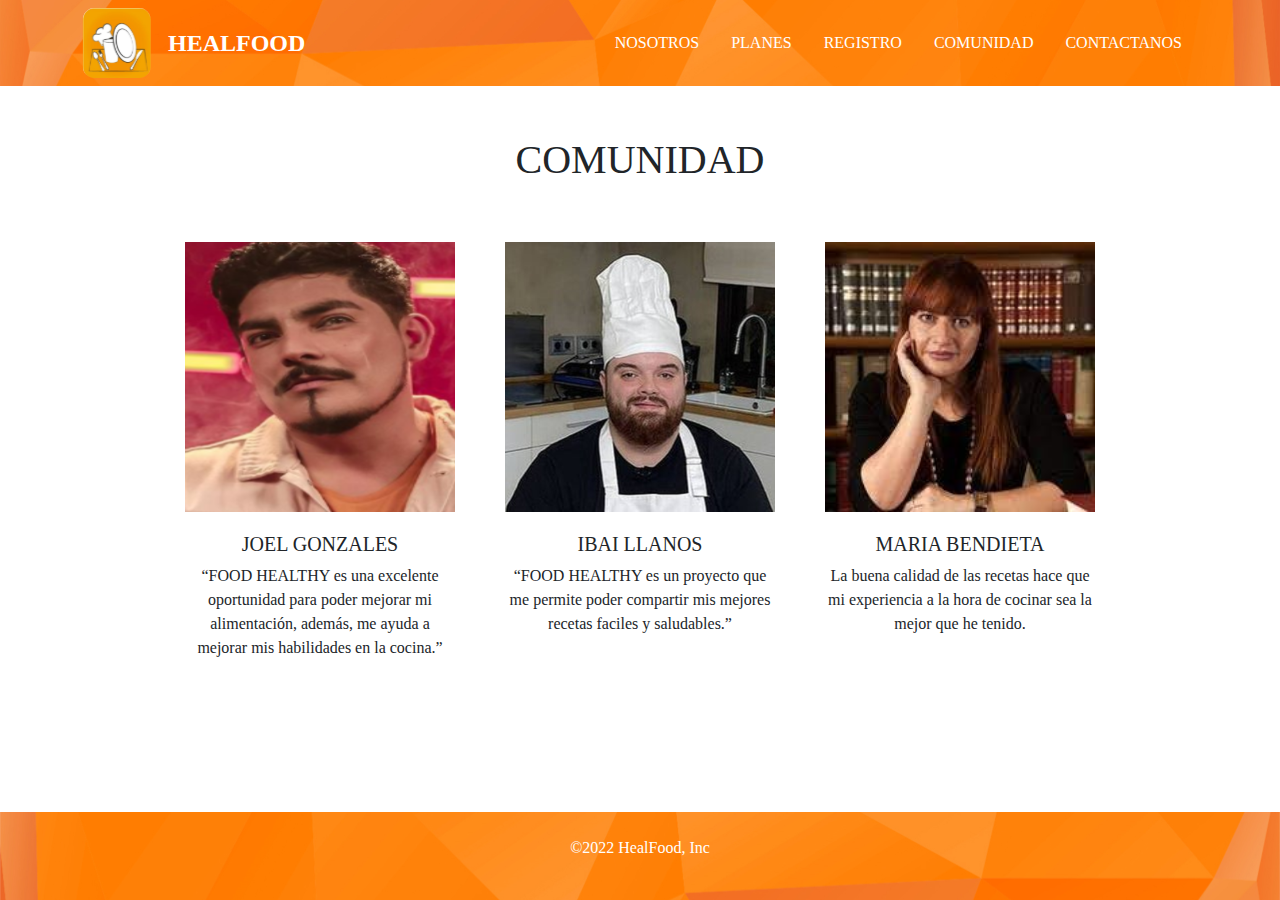
==== pages/comunidad.html @ c8208b39 "Commit de Luis" ====
<!DOCTYPE html>
<html lang="es">
  <head>
    <meta charset="UTF-8" />
    <meta http-equiv="X-UA-Compatible" content="IE=edge" />
    <meta name="viewport" content="width=device-width, initial-scale=1.0" />
    <link href="../bootstrap/css/bootstrap.min.css" rel="stylesheet" />
    <link rel="stylesheet" href="../styles/styles.css" />
    <title>HealFood</title>
  </head>
  <body>
    <header class="HF px-4 py-2">
      <div class="container">
        <div
          class="d-flex flex-wrap align-items-center justify-content-center justify-content-lg-start"
        >
          <a
            href="../index.html"
            class="d-flex align-items-center my-2 my-lg-0 me-lg-auto text-white text-decoration-none justify-content-lg-start"
          >
            <img
              src="../images/logo.svg"
              alt="Logo"
              width="70px"
              height="70px"
            /><span
              class="px-3"
              style="font-family: Roboto; font-weight: bold; font-size: 24px"
              >HEALFOOD</span
            >
          </a>
          <ul
            class="nav col-12 col-lg-auto my-2 justify-content-center my-md-0 text-small"
          >
            <li>
              <a href="../index.html" class="link-header nav-link text-white">
                NOSOTROS
              </a>
            </li>
            <li>
              <a href="./planes.html" class="link-header nav-link text-white">
                PLANES
              </a>
            </li>
            <li>
              <a href="./registro.html" class="link-header nav-link text-white">
                REGISTRO
              </a>
            </li>
            <li>
              <a
                href="./comunidad.html"
                class="link-header nav-link text-white"
              >
                COMUNIDAD
              </a>
            </li>
            <li>
              <a
                href="./contactanos.html"
                class="link-header nav-link text-white"
              >
                CONTACTANOS
              </a>
            </li>
          </ul>
        </div>
      </div>
    </header>
    <div class="comunity-develop">
      <h1 style="font-weight: normal; text-align: center">COMUNIDAD</h1>
      <div class="comunity-body-develop col-lg-auto">
        <div class="comunity-item">
          <img
            src="../images/comunity-image-1.svg"
            class="img-fluid"
            alt="image"
          />
          <h5 style="font-weight: normal; text-align: center; margin-top: 20px">
            JOEL GONZALES
          </h5>
          <p style="text-align: center">
            “FOOD HEALTHY es una excelente oportunidad para poder mejorar mi
            alimentación, además, me ayuda a mejorar mis habilidades en la
            cocina.”
          </p>
        </div>
        <div class="comunity-item">
          <img
            src="../images/comunity-image-2.svg"
            class="img-fluid"
            alt="image"
          />
          <h5 style="font-weight: normal; text-align: center; margin-top: 20px">
            IBAI LLANOS
          </h5>
          <p style="text-align: center">
            “FOOD HEALTHY es un proyecto que me permite poder compartir mis
            mejores recetas faciles y saludables.”
          </p>
        </div>
        <div class="comunity-item">
          <img
            src="../images/comunity-image-3.svg"
            class="img-fluid"
            alt="image"
          />
          <h5 style="font-weight: normal; text-align: center; margin-top: 20px">
            MARIA BENDIETA
          </h5>
          <p style="text-align: center">
            La buena calidad de las recetas hace que mi experiencia a la hora de
            cocinar sea la mejor que he tenido.
          </p>
        </div>
      </div>
    </div>
    <div class="FT container-fluid">
      <footer class="py-4">
        <p class="text-center text-white" style="font-family: Roboto">
          &copy;2022 HealFood, Inc
        </p>
      </footer>
    </div>
    <script src="../bootstrap/js/bootstrap.min.js"></script>
  </body>
</html>
---- styles/styles.css ----
body {
  display: flex;
  flex-direction: column;
  height: 100vh;
  font-family: Roboto;
}

.HF {
  background-image: url("../images/header-image.svg");
  background-repeat: no-repeat;
  background-size: cover;
}

.FT {
  background-image: url("../images/footer-image.svg");
  background-repeat: no-repeat;
  background-size: cover;
  text-align: center;
}

.FT-contact {
  background-color: #f56a06;
  font-family: Roboto;
}

.link-header {
  font-family: Roboto;
}

@media (max-width: 992px) {
  .page-develop {
    display: flex;
    flex-direction: column;
    align-items: center;
    justify-content: space-between;
  }

  .contact-develop {
    flex-grow: 1;
  }

  .plan-develop {
    display: flex;
    flex-direction: column;
    justify-content: center;
    align-items: center;
    flex-grow: 1;
    gap: 30px;
    padding: 50px 50px;
  }
  .planCard {
    border: 0px;
    border-radius: 63px;
    padding: 20px;
    width: 350px;
    height: 250px;
  }

  .register-body-develop {
    margin-top: 50px;
    display: flex;
    flex-direction: column;
    gap: 100px;
  }
  .comunity-develop {
    display: flex;
    flex-direction: column;
    align-items: center;
    flex-grow: 1;
    padding: 50px 50px;
  }
  .comunity-body-develop {
    display: flex;
    flex-direction: column;
  }
  .comunity-item {
    display: flex;
    flex-direction: column;
    width: 270px;
    margin-top: 30px;
  }
}

@media (min-width: 992px) {
  .page-develop {
    display: flex;
    flex-direction: row;
    justify-content: space-between;
    align-items: center;
    flex-grow: 1;
  }

  .contact-develop {
    flex-grow: 1;
  }

  .plan-develop {
    display: flex;
    flex-direction: row;
    justify-content: center;
    align-items: flex-start;
    flex-grow: 1;
    gap: 30px;
    padding: 100px 50px;
  }

  .planCard {
    border: 0px;
    border-radius: 63px;
    padding: 30px;
    width: 300px;
    height: 400px;
  }
  .register-body-develop {
    margin-top: 50px;
    display: flex;
    flex-direction: row;
    gap: 100px;
  }

  .comunity-develop {
    display: flex;
    flex-direction: column;
    align-items: center;
    flex-grow: 1;
    padding: 50px 100px;
  }

  .comunity-body-develop {
    margin-top: 50px;
    display: flex;
    flex-direction: row;
    justify-content: space-between;
    gap: 50px;
  }
  .comunity-item {
    display: flex;
    flex-direction: column;
    width: 270px;
  }

  .contact-develop {
    padding: 40px 50px;
    display: flex;
    flex-direction: column;
    align-items: center;
  }

  .body-contact {
    display: grid;
    grid-template-columns: 400px 400px;
    gap: 100px;
  }
}

.register-develop {
  display: flex;
  flex-direction: column;
  align-items: center;
  flex-grow: 1;
}

.register-item {
  display: flex;
  flex-direction: column;
  align-items: center;
  height: 330px;
  justify-content: space-between;
}

.form-left {
  display: flex;
  flex-direction: column;
  gap: 10px;
}
@media (min-width: 768px) and (max-width: 992px) {
  .contact-develop {
    padding: 40px 50px;
  }
  .contact-develop {
    padding: 40px 50px;
    display: flex;
    flex-direction: column;
    justify-content: center;
    align-items: center;
  }

  .body-contact {
    display: flex;
    flex-direction: row;
    gap: 50px;
  }
}

@media (max-width: 768px) {
  .contact-develop {
    padding: 30px 50px;
    display: flex;
    flex-direction: column;
  }

  .body-contact {
    display: flex;
    flex-direction: column;
    gap: 10px;
  }
}
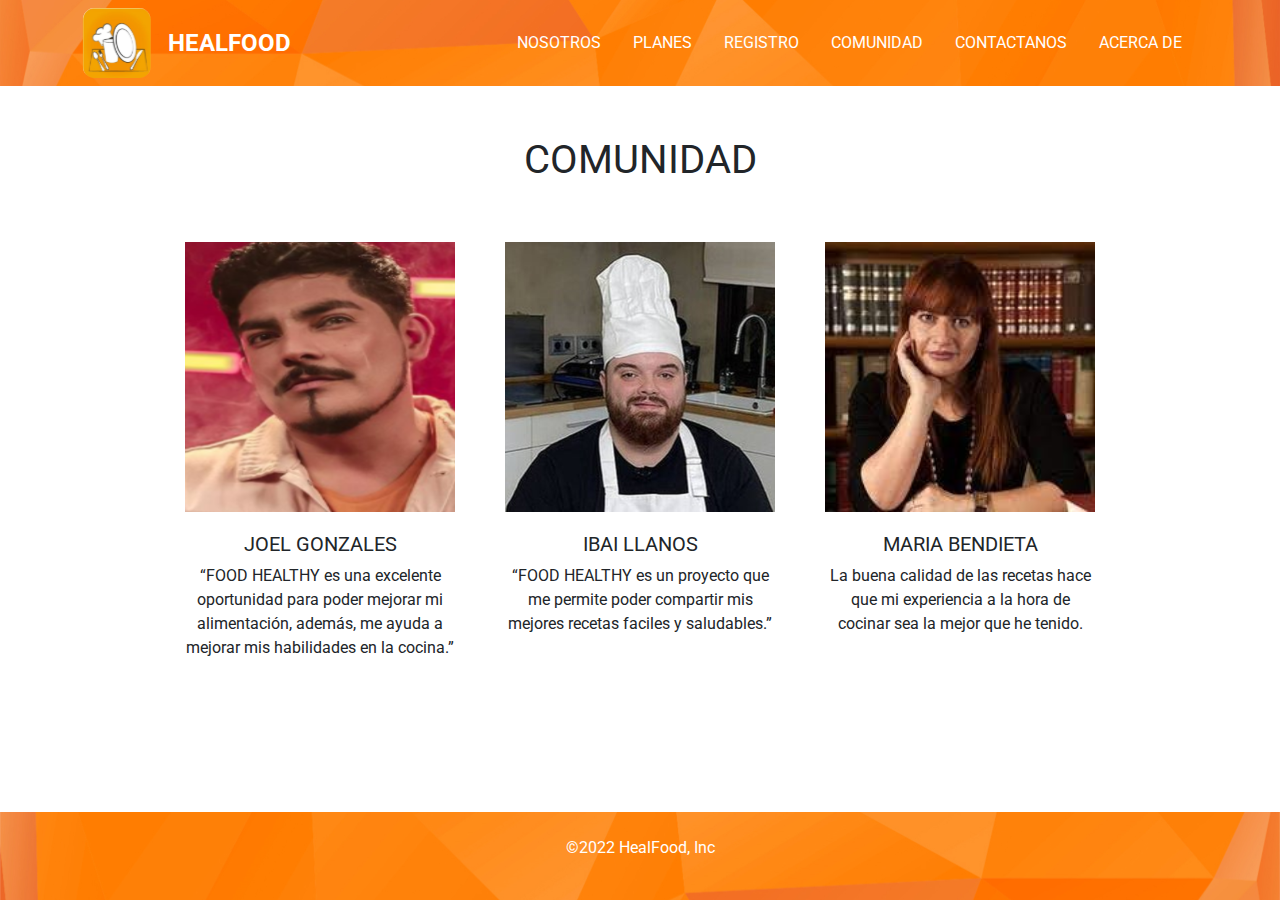
==== commit 432be4f6: "Font Roboto and page "acerca de"" ====
--- a/pages/comunidad.html
+++ b/pages/comunidad.html
@@ -4,6 +4,11 @@
     <meta charset="UTF-8" />
     <meta http-equiv="X-UA-Compatible" content="IE=edge" />
     <meta name="viewport" content="width=device-width, initial-scale=1.0" />
+     <link rel="preconnect" href="https://fonts.gstatic.com" crossorigin />
+    <link
+      href="https://fonts.googleapis.com/css2?family=Roboto:ital,wght@0,100;0,300;0,400;0,500;0,700;0,900;1,100;1,300;1,400;1,500;1,700;1,900&display=swap"
+      rel="stylesheet"
+    />
     <link href="../bootstrap/css/bootstrap.min.css" rel="stylesheet" />
     <link rel="stylesheet" href="../styles/styles.css" />
     <title>HealFood</title>
@@ -61,6 +66,14 @@
                 class="link-header nav-link text-white"
               >
                 CONTACTANOS
+              </a>
+            </li>
+            <li>
+              <a
+                href="./acerca_de.html"
+                class="link-header nav-link text-white"
+              >
+                ACERCA DE
               </a>
             </li>
           </ul>
